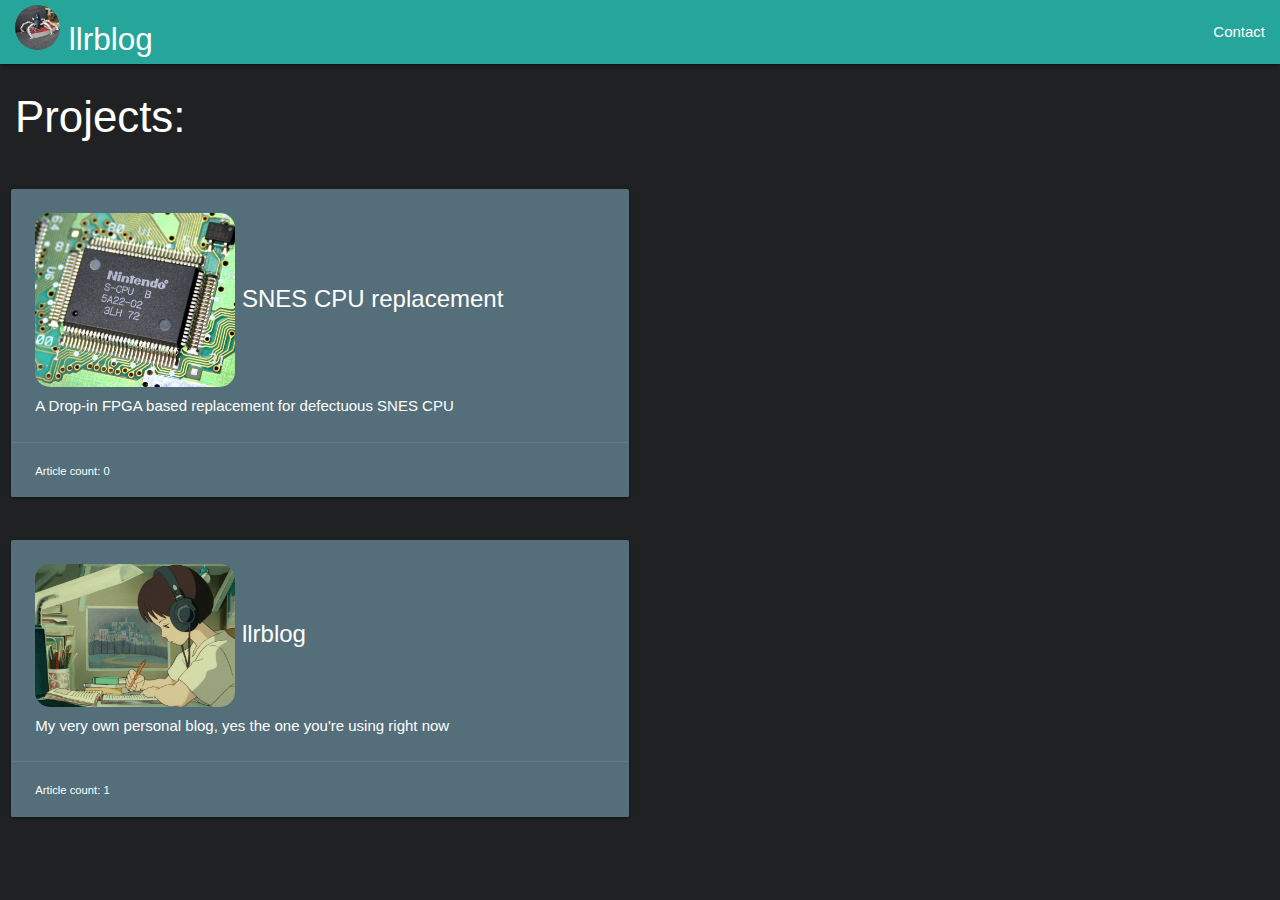
==== index.html @ 6107ab6a "First release" ====
<!DOCTYPE html>
<html lang="en">
<head>
   <meta charset="UTF-8">
   <meta name="viewport" content="width=device-width, initial-scale=1.0">
   <title>LLR-Blog homepage</title>

   <link rel="stylesheet" href="style.css">

   <link rel="shortcut icon" href="/logo.webp" type="image/webp">

   <!-- Google tag (gtag.js) -->
   <script async src="https://www.googletagmanager.com/gtag/js?id=G-RG0P138MY0"></script>
   <script>
   window.dataLayer = window.dataLayer || [];
   function gtag(){dataLayer.push(arguments);}
   gtag('js', new Date());

   gtag('config', 'G-RG0P138MY0');
   </script>
   
   <!-- Compiled and minified CSS -->
   <link rel="stylesheet" href="https://cdnjs.cloudflare.com/ajax/libs/materialize/1.0.0/css/materialize.min.css">

   <!-- Compiled and minified JavaScript -->
   <script src="https://cdnjs.cloudflare.com/ajax/libs/materialize/1.0.0/js/materialize.min.js"></script>

   <script src="common.js"></script>
</head>
<body class="is-dark">
   <nav>
      <div class="nav-wrapper">
         <a href="#" class="brand-logo">
            <img src="/logo.webp" class="img-logo">
            llrblog
         </a>
            <ul id="nav-mobile" class="right hide-on-med-and-down">
               <li><a href="contact.html">Contact</a></li>
         </ul>
      </div>
   </nav>

   <h3 style="margin-left:15px;">Projects:</h3><br>

   <div id="project-list">

   </div>

   
   <script src="main.js"></script>
</body>
</html>
---- style.css ----
body {
	background-color: #202123;
   color: #fff;
}

.nav-wrapper {
   background-color: #26A69A;
}

.card {
   background-color: rgba(255,255,255,0.2);
}

.card-project {
   cursor: pointer;
   transition: all .3s ease;
}

.card-article {
   cursor: pointer;
   transition: all .3s ease;

   max-width: 20vw;
}
 
.card-project:hover {
   border: 3px solid var(--primary-color);
   opacity: 0.9;
}

.card-article:hover  {
   border: 3px solid var(--primary-color);
   opacity: 0.85;
}

.project-logo
{
   border-radius: 15px;
   max-height: 8vh;

   vertical-align: middle;

   width: 200px;
   max-height: 200px;
}

.btn {
   background-color: #EE6F73;
}

.img-logo {
   border-radius: 25px;
   max-height: 5vh;

   
   /*margin: 5px;*/
}

.brand-logo
{
   margin: 5px;
   margin-left: 15px;
}



.project-img-big
{
   border-radius: 15px;

   margin-left: 25px;
   margin-top: 25px;

   margin-right: 15px;

   vertical-align: top;

   width: 300px;
   max-height: 500px;
}

.article-top-background
{
   width: 100%;
   max-height: 20vh;
   object-fit: cover;

   mask-image: linear-gradient(to bottom, rgba(0,0,0,1), rgba(0,0,0,1) 75%, rgba(0,0,0,0));
}

.article-top-hr1 {
   opacity: 0.5;
}

.article-card-title
{
   backdrop-filter: blur(1px) saturate(70%) brightness(50%);
   border-radius: 0 5px 0 0;

   max-height: 100%;
}
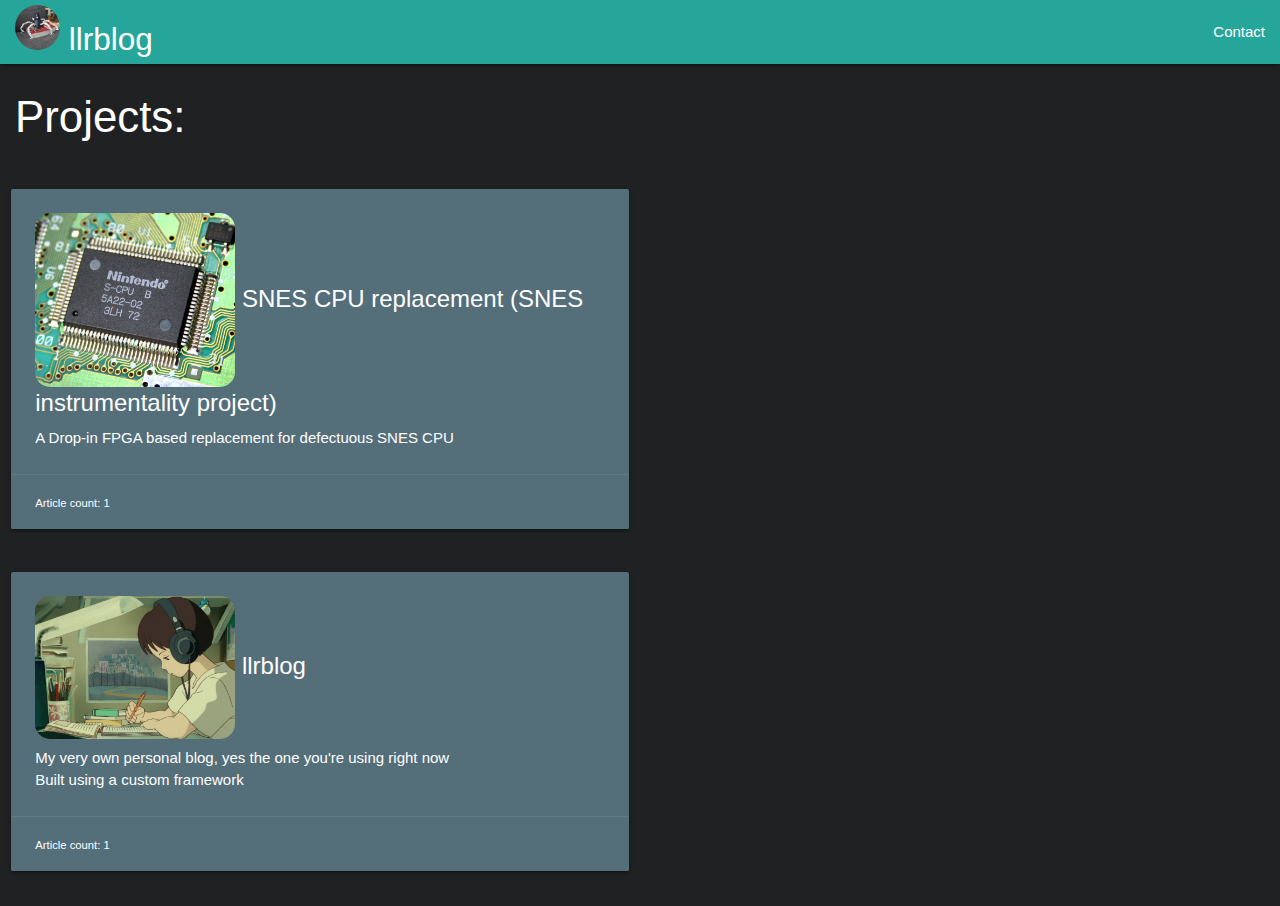
==== commit 2813d051: "setting up rss feed" ====
--- a/index.html
+++ b/index.html
@@ -8,6 +8,8 @@
    <link rel="stylesheet" href="style.css">
 
    <link rel="shortcut icon" href="/logo.webp" type="image/webp">
+
+   <link rel="alternate" type="application/rss+xml" title="RSS Feed" href="https://llrblog.vercel.com/rss.xml" />
 
    <!-- Google tag (gtag.js) -->
    <script async src="https://www.googletagmanager.com/gtag/js?id=G-RG0P138MY0"></script>
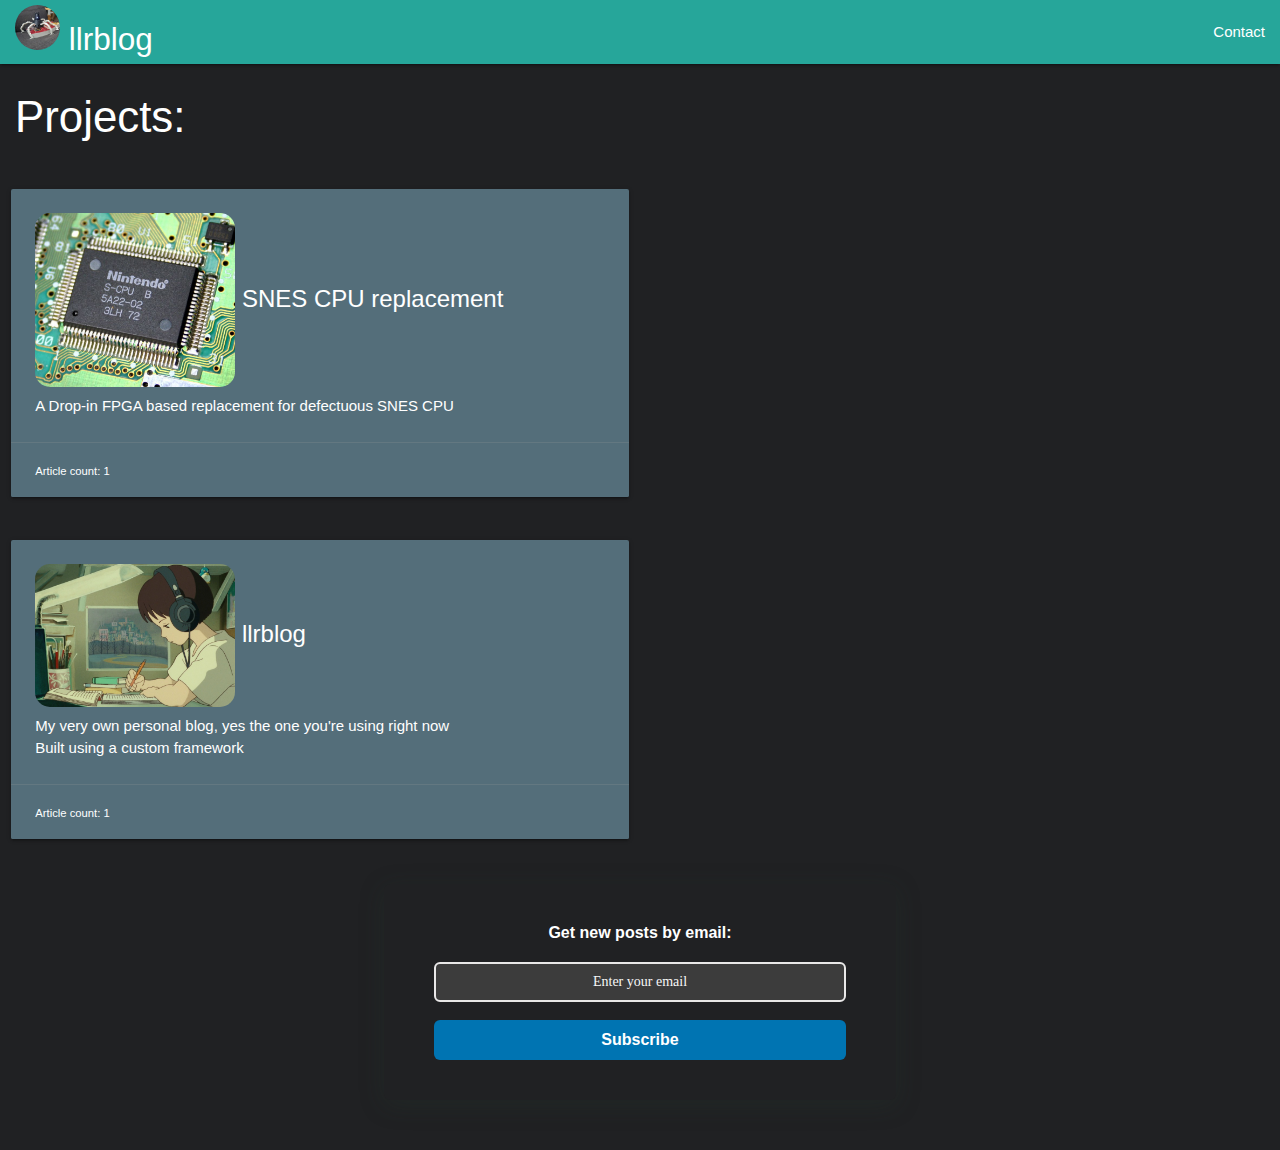
==== commit 26cafdb3: "added RSS email subscription" ====
--- a/index.html
+++ b/index.html
@@ -6,6 +6,7 @@
    <title>LLR-Blog homepage</title>
 
    <link rel="stylesheet" href="style.css">
+   <link rel="stylesheet" href="/followit.css">
 
    <link rel="shortcut icon" href="/logo.webp" type="image/webp">
 
@@ -50,5 +51,9 @@
 
    
    <script src="main.js"></script>
+
+   <div class="followit--follow-form-container" attr-a attr-b attr-c attr-d attr-e attr-f>
+      <form data-v-62cf1fb8="" action="https://api.follow.it/subscription-form/[base64]/8" method="post"><div data-v-62cf1fb8="" class="form-preview" style="background-color: rgb(32, 33, 35); position: relative;"><div data-v-62cf1fb8="" class="preview-heading"><h5 data-v-62cf1fb8="" style="text-transform: none !important; font-family: Arial; font-weight: bold; color: rgb(255, 255, 255); font-size: 16px; text-align: center;">Get new posts by email:</h5></div><div data-v-62cf1fb8="" class="preview-input-field"><input data-v-62cf1fb8="" type="email" name="email" required="" placeholder="Enter your email" spellcheck="false" style="text-transform: none !important; font-family: Arial; font-weight: normal; color: rgb(247, 247, 247); font-size: 14px; text-align: center; background-color: rgb(60, 60, 60);"></div><div data-v-62cf1fb8="" class="preview-submit-button"><button data-v-62cf1fb8="" type="submit" style="text-transform: none !important; font-family: Arial; font-weight: bold; color: rgb(255, 255, 255); font-size: 16px; text-align: center; background-color: rgb(0, 116, 178);">Subscribe</button></div></div></form>
+   </div>
 </body>
 </html>--- a/followit.css
+++ b/followit.css
@@ -0,0 +1,91 @@
+.followit--follow-form-container[attr-a][attr-b][attr-c][attr-d][attr-e][attr-f] .form-preview {
+   display: flex !important;
+   flex-direction: column !important;
+   justify-content: center !important;
+   margin-top: 30px !important;
+   padding: clamp(17px, 5%, 40px) clamp(17px, 7%, 50px) !important;
+   max-width: none !important;
+   border-radius: 6px !important;
+   box-shadow: 0 5px 25px rgba(34, 60, 47, 0.25) !important;
+
+   max-width: 40vw !important;
+   margin-bottom: 50px;
+   margin-left: 30vw;
+ }
+ .followit--follow-form-container[attr-a][attr-b][attr-c][attr-d][attr-e][attr-f] .form-preview,
+ .followit--follow-form-container[attr-a][attr-b][attr-c][attr-d][attr-e][attr-f] .form-preview *{
+   box-sizing: border-box !important;
+ }
+ .followit--follow-form-container[attr-a][attr-b][attr-c][attr-d][attr-e][attr-f] .form-preview .preview-heading {
+   width: 100% !important;
+ }
+ .followit--follow-form-container[attr-a][attr-b][attr-c][attr-d][attr-e][attr-f] .form-preview .preview-heading h5{
+   margin-top: 0 !important;
+   margin-bottom: 0 !important;
+ }
+ .followit--follow-form-container[attr-a][attr-b][attr-c][attr-d][attr-e][attr-f] .form-preview .preview-input-field {
+   margin-top: 20px !important;
+   width: 100% !important;
+ }
+ .followit--follow-form-container[attr-a][attr-b][attr-c][attr-d][attr-e][attr-f] .form-preview .preview-input-field input {
+   width: 100% !important;
+   height: 40px !important;
+   border-radius: 6px !important;
+   border: 2px solid #e9e8e8 !important;
+   background-color: #fff;
+   outline: none !important;
+ }
+ .followit--follow-form-container[attr-a][attr-b][attr-c][attr-d][attr-e][attr-f] .form-preview .preview-input-field input {
+   color: #F7F7F7 !important;
+   font-family: "Montserrat" !important;
+   font-size: 14px;
+   font-weight: 400;
+   line-height: 20px;
+   text-align: center;
+ }
+ .followit--follow-form-container[attr-a][attr-b][attr-c][attr-d][attr-e][attr-f] .form-preview .preview-input-field input::placeholder {
+   color: #F7F7F7 !important;
+   opacity: 1 !important;
+ }
+ 
+ .followit--follow-form-container[attr-a][attr-b][attr-c][attr-d][attr-e][attr-f] .form-preview .preview-input-field input:-ms-input-placeholder {
+   color: #F7F7F7 !important;
+ }
+ 
+ .followit--follow-form-container[attr-a][attr-b][attr-c][attr-d][attr-e][attr-f] .form-preview .preview-input-field input::-ms-input-placeholder {
+   color: #F7F7F7 !important;
+ }
+ .followit--follow-form-container[attr-a][attr-b][attr-c][attr-d][attr-e][attr-f] .form-preview .preview-submit-button {
+   margin-top: 10px !important;
+   width: 100% !important;
+ }
+ .followit--follow-form-container[attr-a][attr-b][attr-c][attr-d][attr-e][attr-f] .form-preview .preview-submit-button button {
+   width: 100% !important;
+   height: 40px !important;
+   border: 0 !important;
+   border-radius: 6px !important;
+   line-height: 0px !important;
+ }
+ .followit--follow-form-container[attr-a][attr-b][attr-c][attr-d][attr-e][attr-f] .form-preview .preview-submit-button button:hover {
+   cursor: pointer !important;
+ }
+ .followit--follow-form-container[attr-a][attr-b][attr-c][attr-d][attr-e][attr-f] .powered-by-line {
+   color: #231f20 !important;
+   font-family: "Montserrat" !important;
+   font-size: 13px !important;
+   font-weight: 400 !important;
+   line-height: 25px !important;
+   text-align: center !important;
+   text-decoration: none !important;
+   display: flex !important;
+   width: 100% !important;
+   justify-content: center !important;
+   align-items: center !important;
+   margin-top: 10px !important;
+ }
+ .followit--follow-form-container[attr-a][attr-b][attr-c][attr-d][attr-e][attr-f] .powered-by-line img {
+   margin-left: 10px !important;
+   height: 1.13em !important;
+   max-height: 1.13em !important;
+ }
+ 